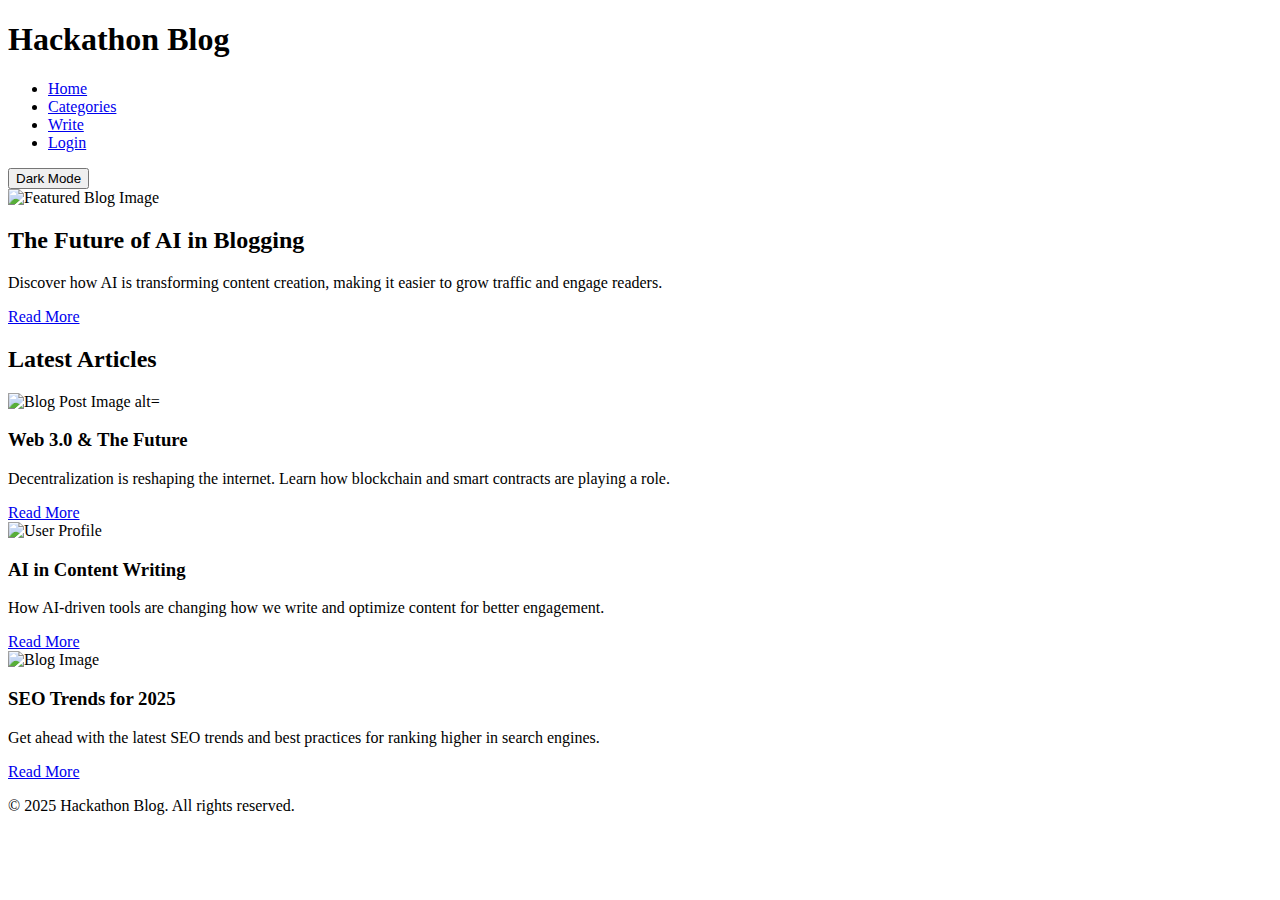
==== index.html @ ea4988db "Add files via upload" ====
<!DOCTYPE html>
<html lang="en">
<head>
    <meta charset="UTF-8">
    <meta name="viewport" content="width=device-width, initial-scale=1.0">
    <title>Hackathon Blog</title>
    <link rel="stylesheet" href="styles.css">
</head>
<body>

    <!-- Header -->
    <header>
        <h1>Hackathon Blog</h1>
        <nav>
            <ul>
                <li><a href="#">Home</a></li>
                <li><a href="#">Categories</a></li>
                <li><a href="#">Write</a></li>
                <li><a href="#">Login</a></li>
            </ul>
        </nav>
        <button id="dark-mode-toggle">Dark Mode</button>
    </header>

    <!-- Featured Blog -->
    <section class="featured">
        <img src="https://picsum.photos/1600/900" alt="Featured Blog Image">
        <div class="featured-content">
            <h2>The Future of AI in Blogging</h2>
            <p>Discover how AI is transforming content creation, making it easier to grow traffic and engage readers.</p>
            <a href="#" class="btn">Read More</a>
        </div>
    </section>

    <!-- Blog Grid -->
    <main>
        <h2 class="section-title">Latest Articles</h2>
        <div class="blog-grid">
            <article class="blog-card">
                <img src="https://picsum.photos/400/250" alt="Blog Post Image alt="Blog Image">
                <h3>Web 3.0 & The Future</h3>
                <p>Decentralization is reshaping the internet. Learn how blockchain and smart contracts are playing a role.</p>
                <a href="#" class="btn">Read More</a>
            </article>

            <article class="blog-card">
                <img src="https://picsum.photos/50/50" alt="User Profile" alt="Blog Image">
                <h3>AI in Content Writing</h3>
                <p>How AI-driven tools are changing how we write and optimize content for better engagement.</p>
                <a href="#" class="btn">Read More</a>
            </article>

            <article class="blog-card">
                <img src="images/blog3.jpg" alt="Blog Image">
                <h3>SEO Trends for 2025</h3>
                <p>Get ahead with the latest SEO trends and best practices for ranking higher in search engines.</p>
                <a href="#" class="btn">Read More</a>
            </article>
        </div>
    </main>

    <!-- Footer -->
    <footer>
        <p>&copy; 2025 Hackathon Blog. All rights reserved.</p>
    </footer>

    <script src="script.js"></script>
</body>
</html>
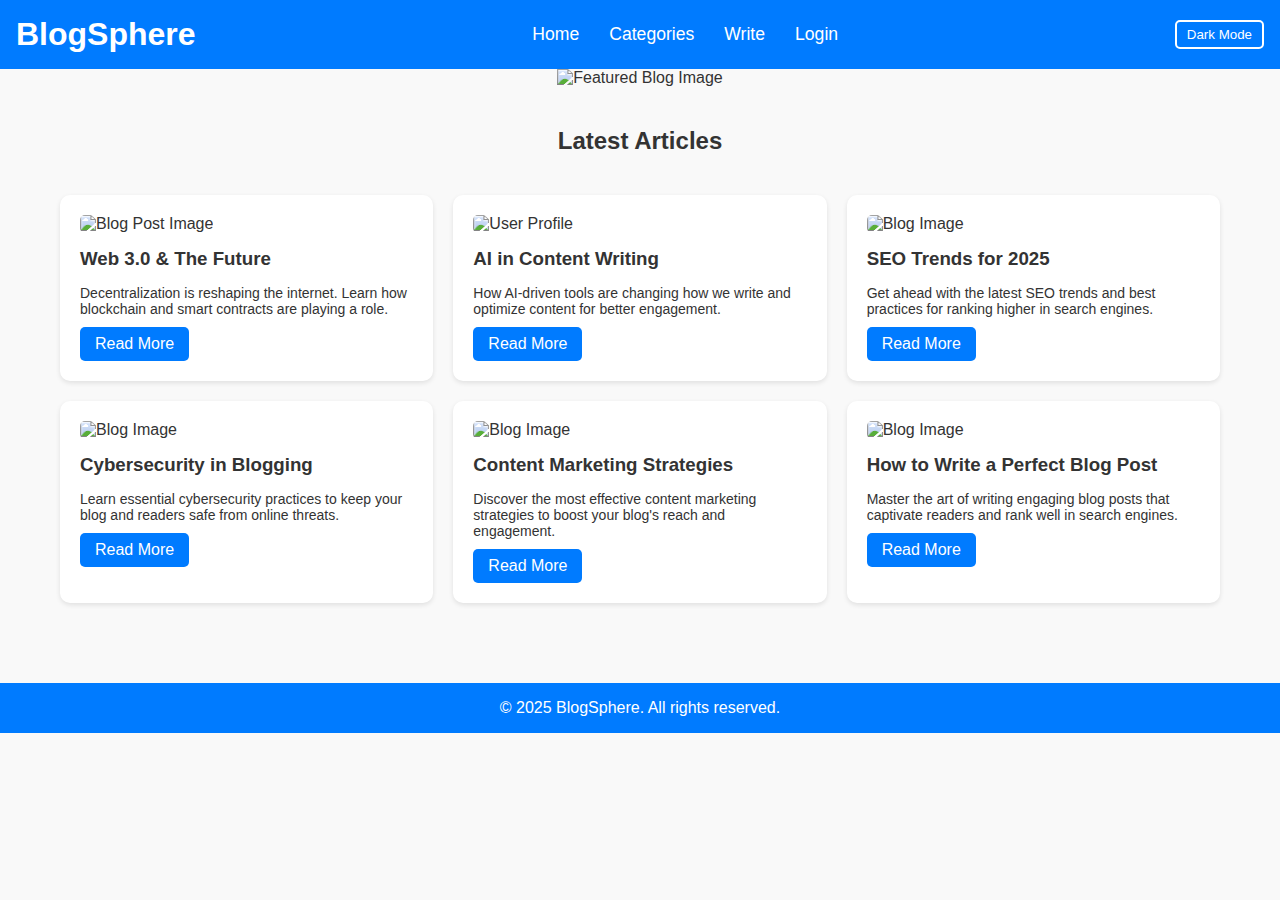
==== commit f7610d6b: "changes made in article section" ====
--- a/index.html
+++ b/index.html
@@ -3,14 +3,13 @@
 <head>
     <meta charset="UTF-8">
     <meta name="viewport" content="width=device-width, initial-scale=1.0">
-    <title>Hackathon Blog</title>
+    <title>BlogSphere</title>
     <link rel="stylesheet" href="styles.css">
 </head>
 <body>
 
-    <!-- Header -->
     <header>
-        <h1>Hackathon Blog</h1>
+        <h1>BlogSphere</h1>
         <nav>
             <ul>
                 <li><a href="#">Home</a></li>
@@ -22,9 +21,8 @@
         <button id="dark-mode-toggle">Dark Mode</button>
     </header>
 
-    <!-- Featured Blog -->
     <section class="featured">
-        <img src="https://picsum.photos/1600/900" alt="Featured Blog Image">
+        <img src="https://static.javatpoint.com/tutorial/ai/images/future-of-artificial-intelligence.png" alt="Featured Blog Image">
         <div class="featured-content">
             <h2>The Future of AI in Blogging</h2>
             <p>Discover how AI is transforming content creation, making it easier to grow traffic and engage readers.</p>
@@ -32,36 +30,55 @@
         </div>
     </section>
 
-    <!-- Blog Grid -->
     <main>
         <h2 class="section-title">Latest Articles</h2>
         <div class="blog-grid">
             <article class="blog-card">
-                <img src="https://picsum.photos/400/250" alt="Blog Post Image alt="Blog Image">
+                <img src="https://th.bing.com/th/id/OIP.AxU9m97WaB3_7ToWG5ezggHaE8?rs=1&pid=ImgDetMain" alt="Blog Post Image">
                 <h3>Web 3.0 & The Future</h3>
                 <p>Decentralization is reshaping the internet. Learn how blockchain and smart contracts are playing a role.</p>
                 <a href="#" class="btn">Read More</a>
             </article>
 
             <article class="blog-card">
-                <img src="https://picsum.photos/50/50" alt="User Profile" alt="Blog Image">
+                <img src="https://th.bing.com/th/id/R.bd347489235707571412357a25e389e2?rik=9Ht8cUPagQCadg&riu=http%3a%2f%2frockcontent.com%2fwp-content%2fuploads%2f2023%2f05%2fai-writing.png&ehk=ddQVTmfbHvk5wsyWyQKlV%2bhFqAAttBK8XYlALbQZY0A%3d&risl=&pid=ImgRaw&r=0" alt="User Profile">
                 <h3>AI in Content Writing</h3>
                 <p>How AI-driven tools are changing how we write and optimize content for better engagement.</p>
                 <a href="#" class="btn">Read More</a>
             </article>
 
             <article class="blog-card">
-                <img src="images/blog3.jpg" alt="Blog Image">
+                <img src="https://www.simplilearn.com/ice9/free_resources_article_thumb/seo_trends.jpg" alt="Blog Image">
                 <h3>SEO Trends for 2025</h3>
                 <p>Get ahead with the latest SEO trends and best practices for ranking higher in search engines.</p>
+                <a href="#" class="btn">Read More</a>
+            </article>
+
+            <article class="blog-card">
+                <img src="https://encrypted-tbn0.gstatic.com/images?q=tbn:ANd9GcTq-OmGeDFaS8qahBF67xL6VSJT4s-iTx0kzA&s" alt="Blog Image">
+                <h3>Cybersecurity in Blogging</h3>
+                <p>Learn essential cybersecurity practices to keep your blog and readers safe from online threats.</p>
+                <a href="#" class="btn">Read More</a>
+            </article>
+
+            <article class="blog-card">
+                <img src="https://encrypted-tbn0.gstatic.com/images?q=tbn:ANd9GcSRA8rXWz13RZbuaXvlojrjO17_5HK3fJeCCw&s" alt="Blog Image">
+                <h3>Content Marketing Strategies</h3>
+                <p>Discover the most effective content marketing strategies to boost your blog's reach and engagement.</p>
+                <a href="#" class="btn">Read More</a>
+            </article>
+
+            <article class="blog-card">
+                <img src="https://encrypted-tbn0.gstatic.com/images?q=tbn:ANd9GcTFEYFrj1QqAmQrrW3b0OJeODAR7JufySyrRg&s" alt="Blog Image">
+                <h3>How to Write a Perfect Blog Post</h3>
+                <p>Master the art of writing engaging blog posts that captivate readers and rank well in search engines.</p>
                 <a href="#" class="btn">Read More</a>
             </article>
         </div>
     </main>
 
-    <!-- Footer -->
     <footer>
-        <p>&copy; 2025 Hackathon Blog. All rights reserved.</p>
+        <p>&copy; 2025 BlogSphere. All rights reserved.</p>
     </footer>
 
     <script src="script.js"></script>
--- a/styles.css
+++ b/styles.css
@@ -0,0 +1,168 @@
+/* General Styles */
+* {
+    margin: 0;
+    padding: 0;
+    box-sizing: border-box;
+    font-family: 'Poppins', sans-serif;
+    transition: 0.3s ease-in-out;
+}
+
+/* Light & Dark Mode */
+:root {
+    --bg-color: #f9f9f9;
+    --text-color: #333;
+    --primary-color: #007BFF;
+    --card-bg: #fff;
+}
+
+.dark-mode {
+    --bg-color: #1a1a1a;
+    --text-color: #f9f9f9;
+    --primary-color: #4c8bf5;
+    --card-bg: #222;
+}
+
+body {
+    background: var(--bg-color);
+    color: var(--text-color);
+    text-align: center;
+}
+
+/* Header */
+header {
+    background: var(--primary-color);
+    color: white;
+    padding: 1rem;
+    text-align: center;
+    position: sticky;
+    top: 0;
+    z-index: 100;
+    display: flex;
+    justify-content: space-between;
+    align-items: center;
+}
+
+nav ul {
+    list-style: none;
+    display: flex;
+}
+
+nav ul li {
+    margin: 0 15px;
+}
+
+nav ul li a {
+    color: white;
+    text-decoration: none;
+    font-size: 1.1rem;
+}
+
+#dark-mode-toggle {
+    background: none;
+    border: 2px solid white;
+    color: white;
+    padding: 5px 10px;
+    border-radius: 5px;
+    cursor: pointer;
+}
+
+/* Featured Blog */
+.featured {
+    position: relative;
+    width: 100%;
+    max-height: 400px;
+    overflow: hidden;
+}
+
+.featured img {
+    width: 100%;
+    object-fit: cover;
+}
+
+.featured-content {
+    position: absolute;
+    bottom: 20px;
+    left: 10%;
+    background: rgba(0, 0, 0, 0.7);
+    color: white;
+    padding: 15px;
+    border-radius: 10px;
+    width: 50%;
+}
+
+.featured-content h2 {
+    margin-bottom: 10px;
+}
+
+.btn {
+    display: inline-block;
+    margin-top: 10px;
+    padding: 8px 15px;
+    background: var(--primary-color);
+    color: white;
+    text-decoration: none;
+    border-radius: 5px;
+}
+
+.btn:hover {
+    background: #0056b3;
+}
+
+/* Blog Grid */
+main {
+    padding: 40px;
+}
+
+.section-title {
+    font-size: 24px;
+    margin-bottom: 20px;
+}
+
+.blog-grid {
+    display: grid;
+    grid-template-columns: repeat(auto-fit, minmax(300px, 1fr));
+    gap: 20px;
+    padding: 20px;
+}
+
+.blog-card {
+    background: var(--card-bg);
+    padding: 20px;
+    border-radius: 10px;
+    box-shadow: 0px 2px 5px rgba(0, 0, 0, 0.1);
+    text-align: left;
+}
+
+.blog-card img {
+    width: 100%;
+    height: 180px;
+    object-fit: cover;
+    border-radius: 5px;
+}
+
+.blog-card h3 {
+    margin: 15px 0;
+    color: var(--text-color);
+}
+
+.blog-card p {
+    font-size: 14px;
+    color: var(--text-color);
+}
+
+/* Footer */
+footer {
+    background: var(--primary-color);
+    color: white;
+    padding: 1rem;
+    text-align: center;
+    margin-top: 20px;
+}
+
+/* Responsive */
+@media (max-width: 768px) {
+    .featured-content {
+        width: 80%;
+        left: 5%;
+    }
+}
